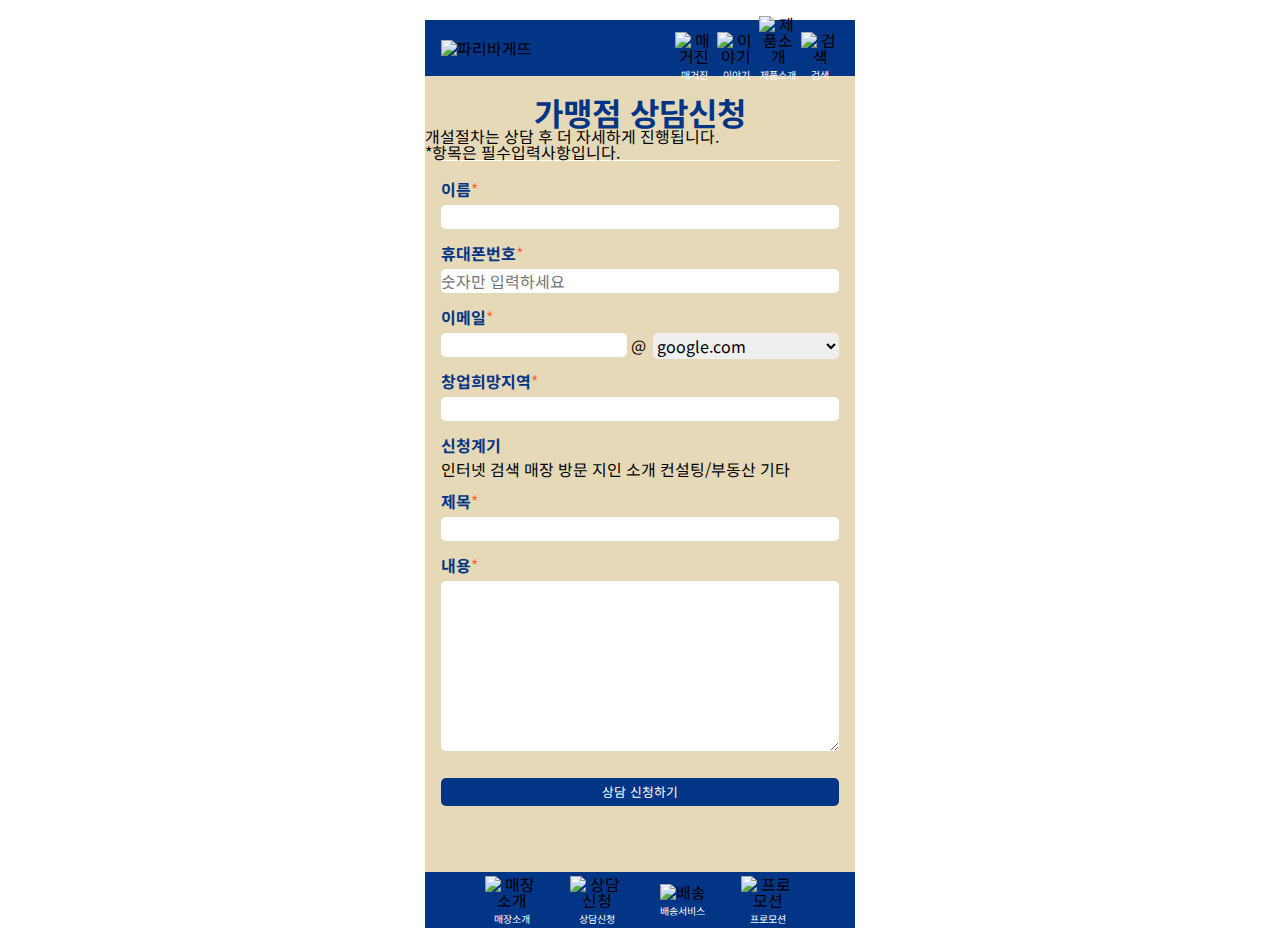
==== request.html @ 66d32924 "Add files via upload" ====
<!DOCTYPE html>
<html lang="ko">
<head>
    <meta charset="UTF-8">
    <meta name="viewport" content="width=device-width, initial-scale=1.0">
    <title>파리바게뜨 | 가맹점 상담신청</title>
    <style>
        @import url('https://fonts.googleapis.com/css2?family=Noto+Sans+KR:wght@100..900&display=swap');
    </style>
    <link rel="stylesheet" href="./styles/reset.css">
    <link rel="stylesheet" href="./styles/request.css">
</head>
<body>
    <main>
        <header>
            <div class="left"><a href="#" class="logo"><img src="./images/logo_white.png" alt="파리바게뜨"></a></div>
            <div class="right">
                <a href="#" class="magazine"><img src="./images/magazine.svg" alt="매거진"><span>매거진</span></a>
                <a href="#" class="story"><img src="./images/story.svg" alt="이야기"><span>이야기</span></a>
                <a href="#" class="bakery"><img src="./images/bakery_dining.svg" alt="제품소개"><span>제품소개</span></a>
                <a href="#" class="search"><img src="./images/search.svg" alt="검색"><span>검색</span></a>
            </div>
        </header>
        <form action="#" method="post" id="request">
            <fieldset class="request_in">
                <legend class="skip"></legend>
                <h1>가맹점 상담신청</h1>
                <div class="descript">
                    <p>개설절차는 상담 후 더 자세하게 진행됩니다.</p>
                    <p>*항목은 필수입력사항입니다.</p>
                </div>
                <dl class="request_form">
                    <dt>이름<em>*</em></dt>
                    <dd><input type="text" name="username" id="name"></dd>
                    <dt>휴대폰번호<em>*</em></dt>
                    <dd><input type="number" name="userphone" id="phone" placeholder="숫자만 입력하세요" required></dd>
                    <dt>이메일<em>*</em></dt>
                    <dd>
                        <input type="text" name="email_front" id="email_front" required>
                        <span>@</span>
                        <select name="email_tail" id="email_tail">
                            <option value="google">google.com</option>
                            <option value="naver">naver.com</option>
                            <option value="kakako">kakako.com</option>
                            <option value="hanmail">hanmail.net</option>
                            <option value="etc">직접 입력</option>
                        </select>
                    </dd>
                    <dt>창업희망지역<em>*</em></dt>
                    <dd><input type="text" name="where" id="where" required></dd>
                    <dt>신청계기</dt>
                    <dd>
                        <ul>
                            <li>
                                <input type="checkbox" name="how" value="internet" id="how_internet"><label for="how_internet">인터넷 검색</label>
                            </li>
                            <li>
                                <input type="checkbox" name="how" value="market" id="how_market"><label for="how_market">매장 방문</label>
                            </li>
                            <li>
                                <input type="checkbox" name="how" value="person" id="how_person"><label for="how_person">지인 소개</label>
                            </li>
                            <li>
                                <input type="checkbox" name="how" value="conselt" id="how_conselt"><label for="how_conselt">컨설팅/부동산</label>
                            </li>
                            <li>
                                <input type="checkbox" name="how" value="etc" id="how_etc"><label for="how_etc">기타</label>
                            </li>
                        </ul>
                    </dd>
                    <dt>제목<em>*</em></dt>
                    <dd><input type="text" name="user_title" id="user_title" required></dd>
                    <dt>내용<em>*</em></dt>
                    <dd><textarea name="user_content" id="user_content" cols="30" rows="10"></textarea></dd>
                </dl>
                <button type="submit" id="counsel_let">상담 신청하기</button>
            </fieldset>
        </form>
        <nav>
            <a href="./index.html"><img src="./images/info_icon.svg" alt="매장소개"><span>매장소개</span></a>
            <a href="#"><img src="./images/phone.svg" alt="상담신청"><span>상담신청</span></a>
            <a href="#"><img src="./images/delivery.svg" alt="배송"><span>배송서비스</span></a>
            <a href="#"><img src="./images/promotion.svg" alt="프로모션"><span>프로모션</span></a>
        </nav>
    </main>
</body>
</html>
---- styles/request.css ----
main {
    position: relative;
    width: 430px; height: 908px;
    background-color: #E6D9B7;
    margin: 20px auto 0;
}
main header {
    width: 100%; height: 56px;
    background-color: #023586;
    padding: 16px 16px;
    display: flex;
    flex-flow: row nowrap;
    justify-content: space-between;
    align-items: center;
}
main header .left {}
main header .left .logo {}
main header .left .logo img {}
main header .right {}
main header .right a {
    width: 38px;
    display: inline-block;
    text-align: center;
}
main header .right a img {
    display: inline-block;
}
main header .right a span {
    font-size: 0.625em; color: rgb(255,255,255);
    display: inline-block;
}
/* ---------------------------- */
#request {}
#request .request_in {}
#request .request_in h1{
    margin-top: 20px;
    font-size: 2em; color: #023586;
    font-weight: 700;
    text-align: center;
}
#request .request_in .descript {}
#request .request_in .descript p {}
#request .request_in .request_form {
    width: 398px; margin: 0 auto;
    padding-top: 20px;
    border-top: 1px solid #fff;
}
#request .request_in .request_form dt {
    font-size: 1em; font-weight: 700;
    color: #023586;
    margin-bottom: 8px;
}
#request .request_in .request_form dt em {
    color: #FF6635;
}
#request .request_in .request_form dd {}
#request .request_in .request_form dd input {
    width: 100%; height: 24px;
    border: 0; border-radius: 5px;
    margin-bottom: 16px;
}
#request .request_in .request_form dd input[name=email_front] {
    width: 186px;
}
#request .request_in .request_form dd span {}
#request .request_in .request_form dd #email_tail {
    width: 186px; border: 0; border-radius: 5px;
    float: right;
}
#request .request_in .request_form dd ul {
    margin-bottom: 16px;
}
#request .request_in .request_form dd ul li {
    display: inline;
}
#request .request_in .request_form dd ul li input[name=how] {display: none;}
#request .request_in .request_form dd ul li input[name=how] label[for^=how] {
    display: inline-block;
    background-image: url(../images/unchecked.png);
    background-repeat: no-repeat;
    background-position: left;
}
#request .request_in .request_form dd ul li input[name=how]:checked label[for^=how] {
    display: inline-block;
    background-image: url(../images/checked.png);
    background-repeat: no-repeat;
    background-position: left;}
#request .request_in .request_form dd #user_content {
    width: 100%; height: 170px;
    border: 0; border-radius: 5px;
    margin-bottom: 26px;
}
#request .request_in #counsel_let {
    text-align: center;
    margin: 0 16px; height: 28px;
    width: 398px; background-color: #023586; color: #fff;
    font-size: 0.8em;
    border: 0; border-radius: 5px;
}
/* ------------------------------ */
nav {
    position: absolute; bottom: 0;
    width: 100%; height: 56px;
    background-color: #023586;
    padding: 16px 60px;
    display: flex;
    flex-flow: row nowrap;
    justify-content: space-between;
    align-items: center;
}
nav a {
    width: 54px;
    display: inline-block;
    text-align: center;
}
nav a img {
    display: inline-block;
}
nav a span{
    font-size: 0.625em; color: rgb(255,255,255);
    display: inline-block;
}
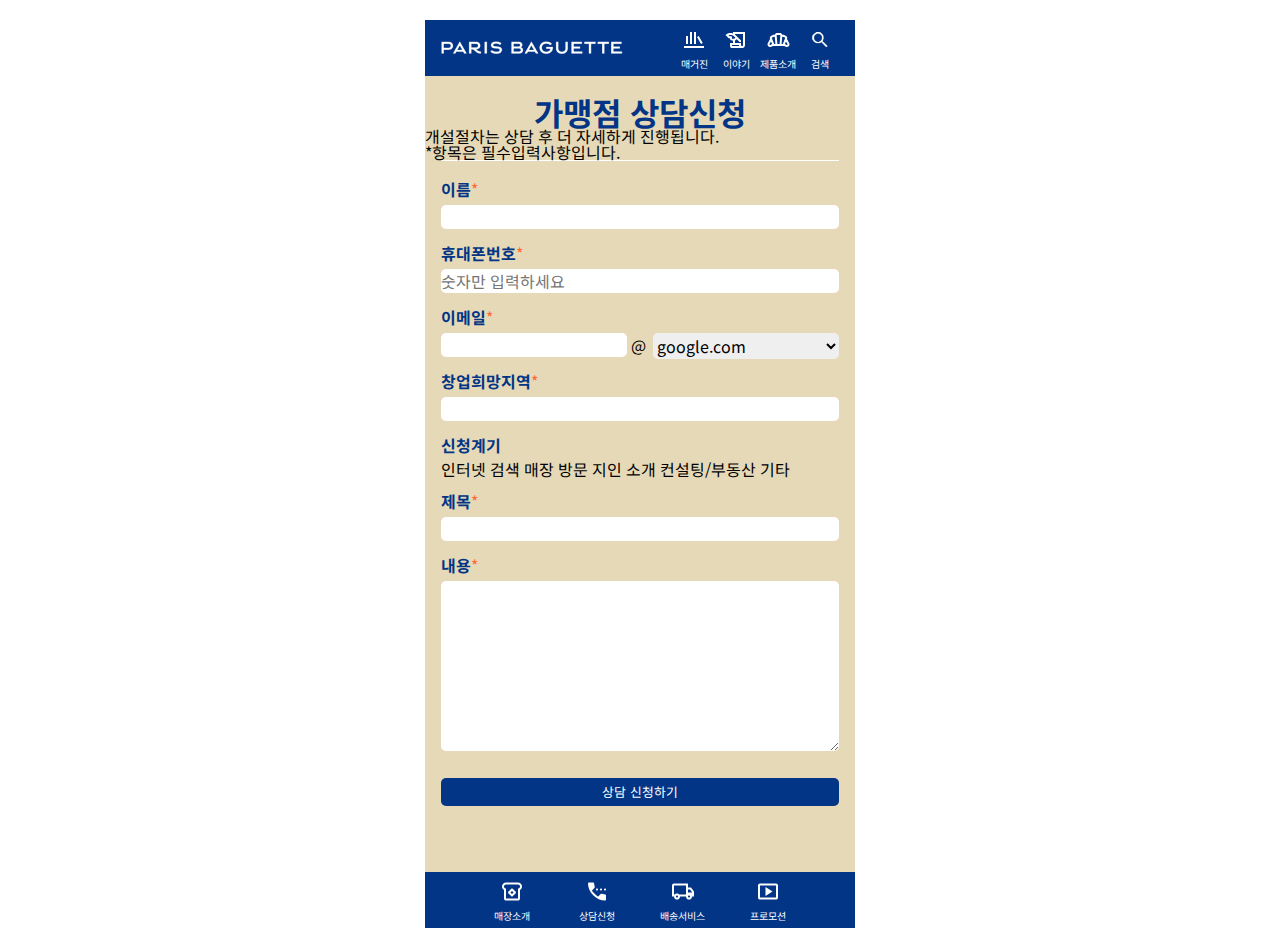
==== commit 78936f1d: "Add files via upload" ====
--- a/request.html
+++ b/request.html
@@ -4,9 +4,6 @@
     <meta charset="UTF-8">
     <meta name="viewport" content="width=device-width, initial-scale=1.0">
     <title>파리바게뜨 | 가맹점 상담신청</title>
-    <style>
-        @import url('https://fonts.googleapis.com/css2?family=Noto+Sans+KR:wght@100..900&display=swap');
-    </style>
     <link rel="stylesheet" href="./styles/reset.css">
     <link rel="stylesheet" href="./styles/request.css">
 </head>
